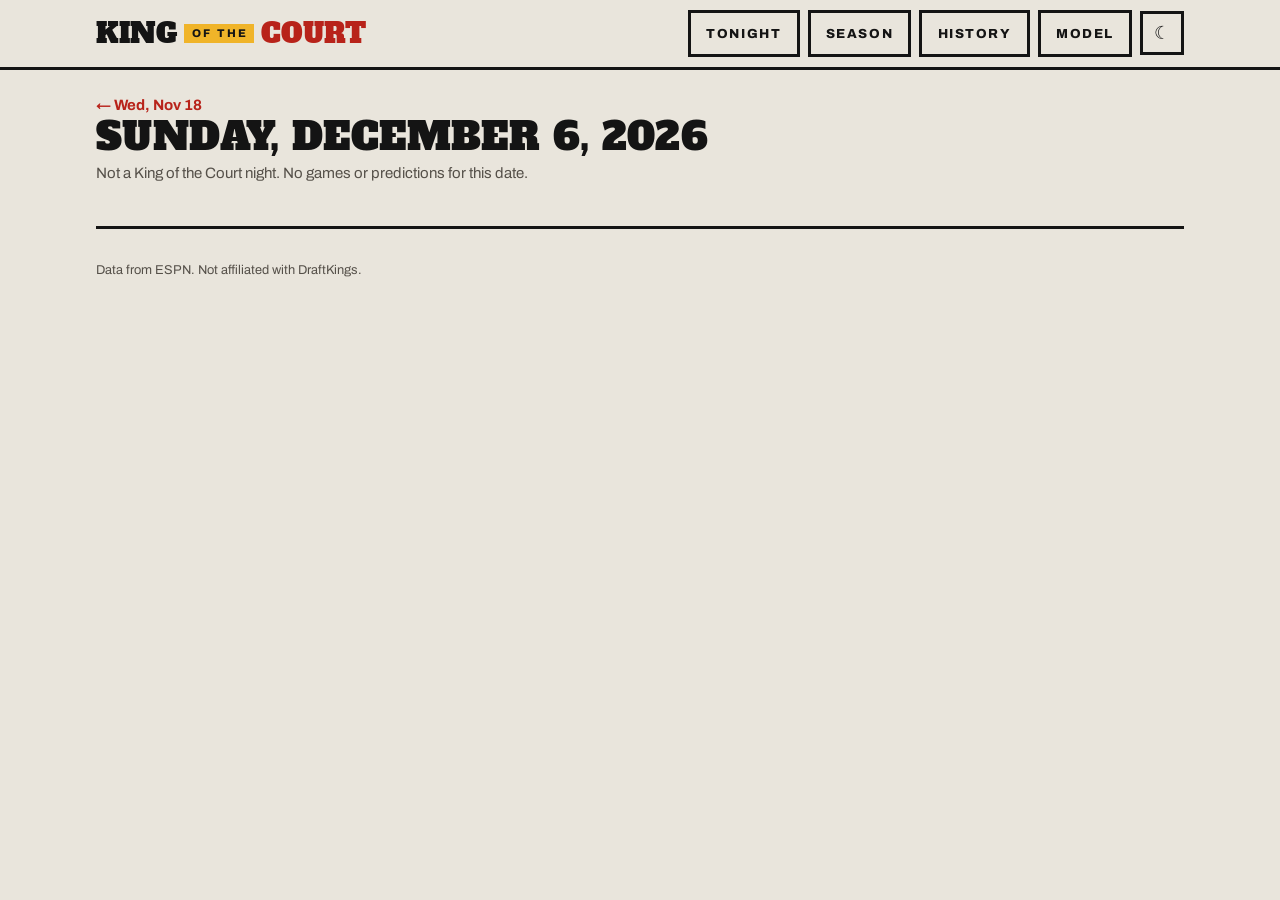
==== day.html @ 05ea0f8f "feat(model): add skewed noise as model v3 Role players' PRA is right-skewed: in 2025-26, players pro" ====
<!doctype html>
<html lang="en">
<head>
  <meta charset="utf-8">
  <meta name="viewport" content="width=device-width, initial-scale=1">
  <title>Night Detail · King of the Court</title>
  <meta name="description" content="One NBA night: the PRA leaderboard and the model's chances for each player.">
  <link rel="icon" href="favicon.svg" type="image/svg+xml">
  <link rel="preconnect" href="https://fonts.googleapis.com">
  <link rel="preconnect" href="https://fonts.gstatic.com" crossorigin>
  <link rel="stylesheet" href="https://fonts.googleapis.com/css2?family=Alfa+Slab+One&family=Archivo:wght@400;500;600;700;800&display=swap">
  <link rel="stylesheet" href="style.css?v=144153e3">
</head>
<body>
  <header class="masthead slim">
    <div class="wrap">
      <a class="wordmark" href="./">King <span class="of">of the</span> <span class="red">Court</span></a>
      <nav class="tabs" aria-label="Pages">
        <a href="./">Tonight</a>
        <a href="season.html">Season</a>
        <a href="history.html">History</a>
        <a href="model.html">Model</a>
        <button type="button" class="theme-btn" id="theme" aria-label="Switch theme">☾</button>
      </nav>
    </div>
  </header>

  <main class="wrap">
    <div class="page-head">
      <div class="daynav" id="daynav"></div>
      <h1 id="title">Night</h1>
      <p class="sub" id="sub"></p>
    </div>
    <div id="status" hidden></div>

    <section class="card" id="result-card" hidden>
      <div class="card-head"><h2>PRA leaderboard</h2><span class="updated" id="result-sub"></span></div>
      <div class="table-wrap"><div id="result"></div></div>
    </section>

    <section class="card" id="model-card" hidden>
      <div class="card-head"><h2>Model</h2><span class="updated" id="model-sub"></span></div>
      <p class="note" id="picks-note" style="margin-top:0"></p>
      <div class="table-wrap"><div id="model"></div></div>
      <p class="note" id="model-note"></p>
    </section>

    <footer>Data from ESPN. Not affiliated with DraftKings.</footer>
  </main>

  <script src="model.js?v=fc6209fe"></script>
  <script src="common.js?v=5b32a8b4"></script>
  <script>
    const $ = (id) => document.getElementById(id);

    async function main() {
      const manifest = await getSeasons();
      const d = /^\d{4}-\d{2}-\d{2}$/.test(getParams().d ?? "") ? getParams().d : easternToday();
      const [y, mo] = d.split("-").map(Number);
      const season = mo >= 8 ? y : y - 1;
      const [L, promos, pred, bt] = await Promise.all([
        getData(`leaders-${season}.json`, { optional: true }),
        getData(`promos-${season}.json`, { optional: true }),
        manifest.live?.includes(season) ? getData(`predictions-${season}.json`, { optional: true }) : null,
        manifest.backtests?.includes(season) ? getData(`backtest-${season}.json`, { optional: true }) : null,
      ]);
      const names = { ...(L?.names ?? {}), ...(bt?.names ?? {}), ...(pred?.names ?? {}) };
      const days = [...new Set([...(L?.days ?? []).map((x) => x.d), ...Object.keys(pred?.days ?? {})])].sort();
      const day = L?.days?.find((x) => x.d === d);
      const promo = promoInfo(promos, d, days);

      // Previous / next night.
      const i = days.indexOf(d);
      const prev = i > 0 ? days[i - 1] : days.filter((x) => x < d).at(-1);
      const next = i >= 0 ? days[i + 1] : days.find((x) => x > d);
      $("daynav").innerHTML = [prev && `<a href="?d=${prev}">← ${dateText(prev)}</a>`, next && `<a href="?d=${next}">${dateText(next)} →</a>`].filter(Boolean).join(" <span class='muted'>·</span> ");

      document.title = `${dateText(d, { month: "short", day: "numeric", year: "numeric" })} · King of the Court`;
      $("title").innerHTML = `${esc(dateText(d, { weekday: "long", month: "long", day: "numeric", year: "numeric" }))}`;
      const bits = [];
      if (promo) bits.push(`<span class="tag gold">${promo.format === "three" ? "Three Kings" : "Promo night"}</span> ${fmt.money(promo.pool)} pool.`);
      else bits.push(`Not a King of the Court night.`);
      if (day) bits.push(`${day.games} games${day.final ? "" : " (not all final yet)"}.`);
      $("sub").innerHTML = bits.join(" ");

      if (day) {
        const crowns = promo ? promoCrowns(promo, day) : day.kings;
        $("result-card").hidden = false;
        $("result-sub").textContent = day.final ? "Final" : "In progress at the last data refresh";
        const paidPay = Object.fromEntries((promo?.winners ?? []).map((w) => [w.pid, w.payout]));
        renderTable($("result"), day.top.map((t) => ({ ...t, _cls: crowns.includes(t.pid) ? "king" : "" })), [
          { key: "rank", label: "#", cls: "rank", fmt: (r, i) => i + 1 },
          { key: "name", label: "Player", cls: "l", fmt: (r) => whoCell(names, r.pid, `${esc(r.tm)} ${vsText(r.home, r.opp)}`).replace('<span class="pn">', `<span class="pn">${crowns.includes(r.pid) ? crown : ""}`) },
          { key: "min", label: "Min", fmt: (r) => r.min },
          { key: "pts", label: "Pts", fmt: (r) => r.pts },
          { key: "reb", label: "Reb", fmt: (r) => r.reb },
          { key: "ast", label: "Ast", fmt: (r) => r.ast },
          { key: "pra", label: "PRA", cls: "key", fmt: (r) => r.pra },
          ...(promo?.winners?.length ? [{ key: "pay", label: "Payout", fmt: (r) => (r.pid in paidPay ? fmt.money(paidPay[r.pid]) : "") }] : []),
        ], { nosort: true }, () => {});
        if (promo?.note) $("result-sub").textContent += ` · ${promo.note}`;
      }

      // Model: the live (locked) prediction if there is one, else the backtest replay.
      const live = pred?.days?.[d];
      const b = bt?.days?.find((x) => x.d === d);
      const list = live?.players ?? b?.top;
      if (list) {
        const actual = Object.fromEntries((day?.top ?? []).map((t) => [t.pid, t.pra]));
        const kings = new Set(day?.final ? day.kings : []);
        $("model-card").hidden = false;
        $("model-sub").textContent = live ? `${new Date() >= new Date(live.firstTip) ? "Locked" : "Updated"} ${stampText(live.takenAt)}` : `Backtest replay (model v${bt.model.version})`;
        renderTable($("model"), list.slice(0, 25).map((p) => ({ ...p, _cls: kings.has(p.pid) ? "king" : "" })), [
          { key: "rank", label: "#", cls: "rank", fmt: (r, i) => i + 1 },
          { key: "name", label: "Player", cls: "l", fmt: (r) => whoCell(names, r.pid, `${esc(r.tm)} ${r.opp ? vsText(r.home, r.opp) : ""}${injuryTag(r.inj)}${bumpTag(r, names)}`) },
          { key: "mean", label: "Proj PRA", fmt: (r) => fmt.d1(r.mean) },
          { key: "win", label: "Win", cls: "key", fmt: (r) => fmt.pct(r.win) },
          { key: "top3", label: "Top 3", fmt: (r) => fmt.pct(r.top3) },
          { key: "pra", label: "Actual", fmt: (r) => r.pra ?? actual[r.pid] ?? `<span class="muted">${day?.final ? "–" : ""}</span>` },
          // Promo nights: estimated pick share and value (see the Tonight page for what they mean).
          ...(list.some((x) => x.share != null)
            ? [
                { key: "share", label: "Pick %", cls: "hide-sm", fmt: (r) => fmt.pct(r.share) },
                { key: "value", label: "Value", cls: "hide-sm", fmt: (r) => valueCell(r.value) },
              ]
            : []),
        ], { nosort: true }, () => {});
        // Promo nights: the suggested picks (best value, chalk left out) as they stood at the lock.
        const byPid = Object.fromEntries(list.map((x) => [x.pid, x]));
        const picks = live?.picks ? live.picks.map((pid) => byPid[pid]).filter(Boolean) : b?.picks;
        $("picks-note").innerHTML = picks?.length
          ? `<b>Suggested picks</b> (best value, chalk left out): ${picks.map((x, i) => `${i + 1}. ${playerName(names, x.pid)} <span class="muted">${fmt.pct(x.win)} · ${valueCell(x.value)}</span>${kings.has(x.pid) ? ` ${crown}` : ""}`).join(" &nbsp; ")}`
          : "";
        const res = live?.result ?? b;
        $("model-note").innerHTML = [
          res?.pKing != null ? `The model gave the King <b>${fmt.pct(res.pKing)}</b>${res.rank ? ` and ranked them <b>#${res.rank}</b>` : ", outside its top 25"}.` : "",
          live ? "" : `This is a replay using only games before this date; the players who actually played stand in for the final injury report.`,
          live && day ? `<b>Actual</b> is shown only for players in that night's top 10.` : "",
          list.some((x) => x.share != null) ? `<b>Pick %</b> is the estimated share of entrants picking the player; <b>Value</b> is win chance ÷ that share (1.00× = picked in line with the chance).` : "",
        ].filter(Boolean).join(" ");
      }
      if (!day && !list) $("sub").innerHTML += ` No games or predictions for this date.`;
    }

    main().catch(showError);
  </script>
</body>
</html>
---- style.css ----
/* Shared styles for every page. "Fight card" look (v0.6, 2026-10-27): a fight-poster masthead on paper,
   Alfa Slab One display type, Archivo body, heavy ink boxes, red and mustard. Picked by Rudy from mockups
   so this site stops looking like te-tracker / h2h / nba-first-minute. Gold is kept for crowns. */

:root {
  color-scheme: light dark;
  --bg: #e9e5dc;
  --surface: #fbf9f4;
  --surface-2: #f1ede4;
  --fg: #141414;
  --muted: #555049;
  --border: #d8d1c3;
  --rule: #141414;            /* heavy ink lines: boxes, section rules, table heads */
  --accent: #b8231a;          /* red as text and lines on paper */
  --accent-fill: #b8231a;     /* red behind white text */
  --accent-fg: #ffffff;
  --mustard: #f0b429;         /* fills only; text on it is always --ink-fixed */
  --ink-fixed: #141414;
  --gold: #8a6500;
  --gold-soft: rgba(240, 180, 41, .24);
  --bar: #b8231a;
  --pos: #1d6e3f;
  --neg: #b8231a;
  --display: "Alfa Slab One", Rockwell, "Courier New", serif;
  --body: "Archivo", -apple-system, BlinkMacSystemFont, "Segoe UI", Roboto, sans-serif;
}
/* Dark theme: follows the system unless the viewer picked one with the top-bar toggle. */
@media (prefers-color-scheme: dark) {
  :root:not([data-theme="light"]) {
    --bg: #0f0e0d;
    --surface: #1b1a18;
    --surface-2: #24221f;
    --fg: #f3efe6;
    --muted: #aaa397;
    --border: #34312c;
    --rule: #f3efe6;
    --accent: #ff6b5e;
    --accent-fill: #b3261e;
    --mustard: #f2bb3a;
    --gold: #f2c14e;
    --gold-soft: rgba(242, 187, 58, .16);
    --bar: #ff6b5e;
    --pos: #58c98a;
    --neg: #ff6b5e;
  }
}
:root[data-theme="dark"] {
  color-scheme: dark;
  --bg: #0f0e0d;
  --surface: #1b1a18;
  --surface-2: #24221f;
  --fg: #f3efe6;
  --muted: #aaa397;
  --border: #34312c;
  --rule: #f3efe6;
  --accent: #ff6b5e;
  --accent-fill: #b3261e;
  --mustard: #f2bb3a;
  --gold: #f2c14e;
  --gold-soft: rgba(242, 187, 58, .16);
  --bar: #ff6b5e;
  --pos: #58c98a;
  --neg: #ff6b5e;
}
:root[data-theme="light"] { color-scheme: light; }

* { box-sizing: border-box; }
[hidden] { display: none !important; }
html { -webkit-text-size-adjust: 100%; }
body {
  margin: 0;
  background: var(--bg);
  color: var(--fg);
  font-family: var(--body);
  font-size: 15px;
  line-height: 1.45;
}
a { color: var(--accent); }
.wrap { max-width: 1120px; margin: 0 auto; padding: 0 1rem; }

/* ---- Masthead ---- */
.masthead { padding-top: 1rem; }
.tabs { display: flex; gap: .5rem; flex-wrap: wrap; align-items: center; justify-content: center; }
.tabs a {
  font-weight: 800; font-size: .82rem; letter-spacing: .12em; text-transform: uppercase;
  color: var(--fg); text-decoration: none; padding: .7rem .95rem; border: 3px solid var(--rule); white-space: nowrap;
}
.tabs a:hover { background: var(--surface); }
.tabs a[aria-current="page"] { background: var(--accent-fill); color: var(--accent-fg); }
.theme-btn {
  all: unset; box-sizing: border-box; cursor: pointer; color: var(--fg); font-size: 1.1rem; line-height: 1;
  width: 44px; height: 44px; display: inline-flex; align-items: center; justify-content: center; border: 3px solid var(--rule);
}
.theme-btn:hover { background: var(--surface); }
.theme-btn:focus-visible, .tabs a:focus-visible { outline: 3px solid var(--mustard); outline-offset: 2px; }

/* Tonight: the full poster. */
.poster { display: flex; flex-direction: column; align-items: center; text-align: center; padding: 1.6rem 0 .4rem; }
.poster-date { display: flex; align-items: center; gap: .8rem; font-weight: 800; font-size: .82rem; letter-spacing: .28em; text-transform: uppercase; min-height: 1.2rem; }
.poster-date .star { color: var(--accent); width: 16px; height: 16px; flex: none; }
.poster h1 { margin: .7rem 0 0; display: flex; flex-direction: column; align-items: center; letter-spacing: 0; }
.poster .pw { font-family: var(--display); font-weight: 400; font-size: 7rem; line-height: .92; }
.poster .pw.red { color: var(--accent); }
.poster .pof { display: flex; align-items: center; gap: .9rem; width: min(560px, 90vw); margin: .35rem 0; }
.poster .pof::before, .poster .pof::after { content: ""; flex: 1; height: 4px; background: var(--rule); }
.poster .pof span { background: var(--mustard); color: var(--ink-fixed); font-family: var(--body); font-weight: 800; font-size: 1rem; letter-spacing: .3em; padding: .35rem .6rem .35rem .9rem; }
.purse { display: flex; flex-wrap: wrap; justify-content: center; border: 3px solid var(--rule); background: var(--surface); margin-top: 1.3rem; }
.purse > div { padding: .6rem 1.3rem; }
.purse > div + div { border-left: 3px solid var(--rule); }
.purse b { font-family: var(--display); font-weight: 400; font-size: 1.5rem; }
.purse span { font-size: .8rem; font-weight: 700; color: var(--muted); text-transform: uppercase; margin-left: .25rem; }
.poster .sub { max-width: 640px; margin-top: .9rem; }

/* Other pages: one line. */
.masthead.slim { padding: .6rem 0; border-bottom: 3px solid var(--rule); }
.masthead.slim .wrap { display: flex; align-items: center; justify-content: space-between; gap: .75rem 1rem; flex-wrap: wrap; }
.masthead.slim .tabs { justify-content: flex-end; }
.wordmark { font-family: var(--display); font-weight: 400; font-size: 1.7rem; line-height: 1; color: var(--fg); text-decoration: none; text-transform: uppercase; white-space: nowrap; display: inline-flex; align-items: center; gap: .45rem; }
.wordmark .of { background: var(--mustard); color: var(--ink-fixed); font-family: var(--body); font-weight: 800; font-size: .7rem; letter-spacing: .2em; padding: .25rem .35rem .25rem .5rem; }
.wordmark .red { color: var(--accent); }

/* ---- Page header ---- */
.page-head { padding: 1.6rem 0 .6rem; }
h1, h2, h3 { font-family: var(--display); font-weight: 400; letter-spacing: .01em; margin: 0; }
h1 { font-size: 2.4rem; text-transform: uppercase; line-height: 1.05; }
h2 { font-size: 1.55rem; text-transform: uppercase; line-height: 1.1; }
.sub { color: var(--muted); margin: .35rem 0 0; }
.updated { color: var(--muted); font-size: .82rem; font-weight: 600; }

/* ---- Sections & controls ---- */
/* A section is open paper with a ruled heading; the boxes inside (tables, tiles, picks) carry the ink borders. */
.card { margin: 2rem 0; }
.card-head { display: flex; align-items: center; gap: .5rem .75rem; flex-wrap: wrap; margin-bottom: .85rem; }
.card-head::after { content: ""; flex: 1 1 2rem; height: 3px; background: var(--rule); order: 1; }
.card-head > :not(h2) { order: 2; }
.note { color: var(--muted); font-size: .88rem; margin: .7rem 0 0; max-width: 860px; }
.note b { color: var(--fg); font-weight: 700; }
.lead { font-size: .95rem; margin: .8rem 0 0; max-width: 860px; }
.lead b { font-weight: 700; }

/* "How this works": the long explanations, closed by default. */
details.how { margin-top: .2rem; }
details.how > summary {
  cursor: pointer; list-style: none; display: inline-flex; align-items: center; gap: .4rem; min-height: 44px;
  font-weight: 800; font-size: .8rem; letter-spacing: .1em; text-transform: uppercase; color: var(--accent);
}
details.how > summary::-webkit-details-marker { display: none; }
details.how > summary::before { content: "›"; font-size: 1.2rem; line-height: 1; transition: transform .15s; }
details.how[open] > summary::before { transform: rotate(90deg); }
details.how > .note { margin-top: 0; }
details.how > .note + .note { margin-top: .6rem; }

.controls { display: flex; flex-wrap: wrap; gap: .6rem 1rem; align-items: end; }
.field { display: flex; flex-direction: column; gap: .2rem; font-size: .76rem; color: var(--muted); font-weight: 800; text-transform: uppercase; letter-spacing: .08em; }
.field.inline { flex-direction: row; align-items: center; gap: .4rem; text-transform: none; letter-spacing: 0; font-size: .9rem; color: var(--fg); font-weight: 500; padding-bottom: .45rem; }
select, input[type="search"], input[type="text"], input[type="number"] {
  font: inherit; font-size: .92rem; color: var(--fg); background: var(--surface);
  border: 2px solid var(--rule); border-radius: 0; padding: .45rem .55rem; min-width: 0;
}
input[type="number"] { width: 5rem; }
input[type="search"], input[type="text"] { width: 12rem; }
select:focus, input:focus, button:focus-visible { outline: 3px solid var(--mustard); outline-offset: 1px; }
input[type="checkbox"] { accent-color: var(--accent-fill); width: 1rem; height: 1rem; }
.btn {
  font: inherit; font-weight: 800; font-size: .8rem; letter-spacing: .1em; text-transform: uppercase; cursor: pointer;
  background: var(--rule); color: var(--bg); border: 0; padding: 0 1.3rem; min-height: 44px;
}
.btn.ghost { background: transparent; color: var(--fg); border: 2px solid var(--rule); }
.more { display: flex; justify-content: center; margin-top: .9rem; }

.seg { display: inline-flex; border: 2px solid var(--rule); }
.seg button {
  font: inherit; font-size: .85rem; font-weight: 700; background: var(--surface); color: var(--fg);
  border: 0; padding: .45rem .75rem; cursor: pointer;
}
.seg button + button { border-left: 2px solid var(--rule); }
.seg button[aria-pressed="true"] { background: var(--rule); color: var(--bg); }

#status { padding: .8rem 1rem; border: 3px solid var(--rule); background: var(--mustard); color: var(--ink-fixed); margin: 1rem 0; font-weight: 600; }

/* ---- Tables ---- */
.table-wrap { overflow-x: auto; border: 3px solid var(--rule); background: var(--surface); }
table.grid { border-collapse: collapse; width: 100%; font-variant-numeric: tabular-nums; font-size: .9rem; }
.grid th, .grid td { padding: .55rem .6rem; text-align: right; white-space: nowrap; border-bottom: 2px solid var(--border); }
.grid tbody tr:last-child td { border-bottom: 0; }
.grid th {
  font-size: .7rem; text-transform: uppercase; letter-spacing: .1em; font-weight: 800; vertical-align: bottom;
  position: sticky; top: 0; background: var(--rule); color: var(--bg); border-bottom: 0;
}
.grid th button { all: unset; cursor: pointer; }
.grid th.sorted { color: var(--mustard); }
.grid th.sorted.desc button::after { content: " ▾"; }
.grid th.sorted.asc button::after { content: " ▴"; }
.grid tbody tr:hover { background: var(--surface-2); }
.grid .l { text-align: left; }
.grid .c { text-align: center; }
.grid .key { font-weight: 800; }
.grid td.empty { text-align: center; color: var(--muted); padding: 2rem; white-space: normal; }
.grid .rank { color: var(--accent); width: 2rem; font-family: var(--display); font-size: 1rem; }
.grid .sep { border-left: 2px solid var(--border); }
.grid thead tr.grp th { text-align: center; padding-bottom: .1rem; letter-spacing: .1em; }
/* The model table shows its first 15 rows until "Show all" is pressed; sorting still uses every row. */
.collapsed .grid tbody tr:nth-child(n+16) { display: none; }
.who { display: flex; align-items: center; gap: .55rem; min-width: 11rem; }
.who small { display: block; color: var(--muted); font-size: .76rem; }
/* A second line in a table cell (the book under a price): visible text instead of a tooltip. */
.grid small.ln { display: block; color: var(--muted); font-size: .72rem; font-weight: 400; }
.pname { color: var(--fg); font-weight: 600; text-decoration: underline dotted; text-decoration-color: var(--muted); text-underline-offset: 3px; }
.pname:hover { color: var(--accent); text-decoration: underline; }
.pos { color: var(--pos); }
.neg { color: var(--neg); }
.muted { color: var(--muted); }
.flag { font-size: .72rem; color: var(--neg); font-weight: 700; }
.inj { display: inline-block; font-size: .66rem; font-weight: 800; letter-spacing: .03em; line-height: 1; padding: .15rem .3rem; vertical-align: 1px; color: #fff; background: var(--accent-fill); }
.inj.q { background: var(--mustard); color: var(--ink-fixed); }
.bump { color: var(--pos); font-weight: 700; white-space: nowrap; }

.hs { border-radius: 50%; background: var(--surface-2); object-fit: cover; flex: none; border: 2px solid var(--border); }
.hs-x { display: inline-block; width: 36px; height: 36px; }
.team {
  display: inline-block; font-weight: 800; font-size: .8rem; letter-spacing: .04em;
  padding: 0 .35rem; border-left: 3px solid var(--team); background: var(--surface-2);
}

/* ---- Tonight's picks: a main event and an undercard ---- */
.main-event { display: grid; grid-template-columns: minmax(0, 1fr) 3px minmax(0, 1fr); background: var(--surface); border: 3px solid var(--rule); }
.main-event > .divider { background: var(--rule); }
.me-fighter { padding: 1.4rem; display: flex; flex-direction: column; gap: .7rem; }
.me-who { display: flex; align-items: center; gap: .9rem; }
.me-photo { width: 72px; height: 72px; flex: none; background: var(--accent-fill); overflow: hidden; display: flex; align-items: flex-end; justify-content: center; }
.me-photo .hs { border: 0; border-radius: 0; background: transparent; width: 72px; height: 72px; }
.me-name { font-family: var(--display); font-size: 1.85rem; line-height: 1.05; text-transform: uppercase; }
.me-who small { display: block; color: var(--muted); font-size: .85rem; margin-top: .25rem; }
.me-value { display: flex; align-items: baseline; gap: .6rem; }
.me-value b { font-family: var(--display); font-weight: 400; font-size: 4rem; line-height: 1; }
.me-value > span { font-weight: 800; color: var(--muted); letter-spacing: .08em; }
.tape { padding: 1.1rem 1.4rem; }
.tape .k { font-weight: 800; font-size: .72rem; letter-spacing: .14em; color: var(--muted); text-transform: uppercase; margin-bottom: .3rem; }
.tape .row { display: flex; justify-content: space-between; gap: 1rem; padding: .6rem 0; border-bottom: 2px solid var(--border); }
.tape .row:last-child { border-bottom: 0; }
.tape .row b { font-variant-numeric: tabular-nums; }
.undercard { display: grid; grid-template-columns: repeat(auto-fit, minmax(300px, 1fr)); gap: .9rem; margin-top: .9rem; }
.uc { background: var(--surface); border: 3px solid var(--rule); padding: 1rem 1.1rem; display: flex; align-items: center; gap: .9rem; flex-wrap: wrap; }
.uc-n { font-family: var(--display); font-size: 1.9rem; color: var(--accent); width: 2.6rem; }
.uc-body { flex: 1 1 160px; min-width: 0; }
.uc-body .pn { font-size: 1.1rem; font-weight: 800; }
.uc-body small { display: block; color: var(--muted); font-size: .8rem; }
.uc-kv { font-size: .82rem; margin-top: .35rem; color: var(--muted); }
.uc-kv b { color: var(--fg); font-variant-numeric: tabular-nums; }
.uc-val { text-align: right; }
.uc-val b { font-family: var(--display); font-weight: 400; font-size: 2rem; display: block; line-height: 1.1; }
.uc-val > span { font-size: .72rem; font-weight: 800; color: var(--muted); letter-spacing: .08em; }

/* ---- Stat tiles ---- */
.tiles { display: grid; grid-template-columns: repeat(auto-fill, minmax(140px, 1fr)); gap: .7rem; }
.tile { background: var(--surface); border: 3px solid var(--rule); padding: .7rem .85rem; }
.tile .k { font-size: .7rem; text-transform: uppercase; letter-spacing: .1em; color: var(--muted); font-weight: 800; }
.tile .v { font-family: var(--display); font-size: 1.75rem; line-height: 1.15; font-variant-numeric: tabular-nums; }
.tile .s { font-size: .78rem; color: var(--muted); }

.two-col { display: grid; grid-template-columns: 1fr 1fr; gap: 1rem; }
footer { color: var(--muted); font-size: .8rem; padding: 2rem 0 3rem; border-top: 3px solid var(--rule); margin-top: 2rem; }

/* ---- KOTC bits ---- */
.crown { color: var(--gold); margin-right: .2rem; }
.pn { font-weight: 700; }
.grid tr.king td { background: var(--gold-soft); }
.grid tr.promo td:first-child { box-shadow: inset 4px 0 0 var(--accent-fill); }
.tag { display: inline-block; font-size: .64rem; font-weight: 800; letter-spacing: .08em; text-transform: uppercase; padding: .14rem .35rem; border: 2px solid var(--rule); color: var(--fg); vertical-align: 1px; line-height: 1.1; }
.tag.gold { background: var(--mustard); border-color: var(--mustard); color: var(--ink-fixed); }
.tag.live { background: var(--accent-fill); border-color: var(--accent-fill); color: #fff; }
/* Win-chance bar: the number is always shown as text next to it. */
.barcell { display: flex; align-items: center; gap: .5rem; justify-content: flex-end; }
.bar { width: 80px; height: 10px; background: var(--surface-2); border: 1px solid var(--border); overflow: hidden; flex: none; }
.bar i { display: block; height: 100%; background: var(--bar); }
/* The night's games and the model favorite (or the King, once the night is final). */
.hero { display: grid; grid-template-columns: minmax(0, 1fr) minmax(0, 1fr); gap: .9rem; align-items: stretch; }
.games { background: var(--surface); border: 3px solid var(--rule); padding: 1rem 1.1rem; }
.box-k { font-weight: 800; font-size: .72rem; letter-spacing: .14em; text-transform: uppercase; color: var(--muted); }
.hero-side { display: flex; }
.hero-side > .fav { flex: 1; min-width: 0; }
.fav { background: var(--accent-fill); color: #fff; padding: 1rem 1.1rem; display: flex; flex-direction: column; justify-content: space-between; gap: .6rem; }
.fav .box-k, .fav small, .fav .muted { color: rgba(255, 255, 255, .88); }
.fav a { color: #fff; font-weight: 700; }
.fav .pn { font-family: var(--display); font-weight: 400; font-size: 1.9rem; line-height: 1.05; text-transform: uppercase; overflow-wrap: break-word; }
/* min-width 0 lets a long one-word name (Antetokounmpo) wrap or shrink instead of widening the hero row. */
.fav .who > div { min-width: 0; }
.fav .hs { border-color: rgba(255, 255, 255, .5); }
.fav .crown { color: var(--mustard); }
.big { font-family: var(--display); font-size: 3.2rem; line-height: 1; }
.kv { display: flex; flex-wrap: wrap; gap: .4rem 1.4rem; margin: .5rem 0 0; color: var(--muted); font-size: .9rem; }
.kv b { color: var(--fg); }
.slate { display: flex; flex-direction: column; margin-top: .3rem; }
.slate .g { display: flex; justify-content: space-between; align-items: baseline; gap: .6rem; flex-wrap: wrap; padding: .6rem 0; border-bottom: 2px solid var(--border); }
.slate .g:last-child { border-bottom: 0; }
.slate .g b { font-size: 1rem; }
.slate .g .t { color: var(--muted); font-size: .85rem; font-variant-numeric: tabular-nums; }
.slate .g.in b::before { content: "LIVE"; background: var(--accent-fill); color: #fff; font-size: .62rem; font-weight: 800; letter-spacing: .08em; padding: .1rem .3rem; margin-right: .45rem; vertical-align: 2px; }
.daynav { display: flex; gap: .5rem; align-items: center; flex-wrap: wrap; }
.daynav a { font-weight: 700; text-decoration: none; }
.calib { display: grid; gap: .35rem; }
.calib .row { display: grid; grid-template-columns: 6.5rem minmax(0, 1fr) 7.5rem; gap: .6rem; align-items: center; font-size: .85rem; }
.calib .track { position: relative; height: 14px; background: var(--surface); border: 2px solid var(--rule); }
.calib .track i { position: absolute; top: 0; bottom: 0; left: 0; background: var(--bar); opacity: .35; }
.calib .track b { position: absolute; top: -4px; bottom: -4px; width: 3px; background: var(--mustard); }
a.day { color: inherit; font-weight: 700; }
.grid td.wrap { white-space: normal; min-width: 18rem; font-size: .82rem; color: var(--muted); }

@media (max-width: 720px) {
  h1 { font-size: 1.9rem; }
  .poster .pw { font-size: 4rem; }
  /* minmax(0, 1fr), not 1fr: a plain 1fr column grows to its widest unbreakable word and pushes the
     games box and favorite off the screen. */
  .two-col, .hero { grid-template-columns: minmax(0, 1fr); }
  .tabs { gap: .35rem; }
  .tabs a { padding: .6rem .6rem; font-size: .74rem; letter-spacing: .08em; }
  .masthead.slim .wrap { justify-content: center; }
  .masthead.slim .tabs { justify-content: center; }
  .main-event { grid-template-columns: minmax(0, 1fr); }
  .main-event > .divider { height: 3px; }
  .me-name { font-size: 1.5rem; }
  .me-value b { font-size: 3rem; }
  input[type="search"], input[type="text"] { width: 100%; }
  .controls .field:has(input[type="search"]) { flex: 1 1 100%; }
  .bar { display: none; }
  .who { min-width: 0; }
  .grid th, .grid td { padding-left: .35rem; padding-right: .35rem; }
}
@media (max-width: 480px) {
  .grid .hs, .grid .hs-x { display: none; }
  /* Columns repeated elsewhere on the page (e.g. value, shown in its own card) drop out on phones. */
  .grid .hide-sm { display: none; }
  .grid th, .grid td { padding-left: .25rem; padding-right: .25rem; }
  /* Let names and other text cells wrap so the key tables fit a phone without sideways scrolling. */
  .grid td.l { white-space: normal; min-width: 5rem; }
  .grid th { white-space: normal; }
  .grid td.wrap { min-width: 12rem; }
  .calib .row { grid-template-columns: 5rem minmax(0, 1fr) 6rem; }
  /* Phones: the five nav boxes fit on one row, the purse strip becomes three even columns, and the
     undercard's value sits under the player's line instead of wrapping to a stray corner. */
  .tabs { gap: .3rem; }
  .tabs a { padding: .78rem .42rem; font-size: .68rem; letter-spacing: .04em; border-width: 2px; }
  .theme-btn { border-width: 2px; width: 44px; height: 44px; }
  .purse { display: grid; grid-template-columns: repeat(3, minmax(0, 1fr)); width: 100%; }
  .purse > div { padding: .5rem .4rem; display: flex; flex-direction: column; align-items: center; }
  .purse b { font-size: 1.2rem; }
  .purse span { margin-left: 0; font-size: .68rem; }
  .poster-date { letter-spacing: .14em; font-size: .72rem; }
  .uc-val { flex-basis: 100%; display: flex; align-items: baseline; gap: .5rem; text-align: left; padding-left: 3.5rem; }
  .uc-val b { display: inline; }
  /* Sized so the longest regular's name (Antetokounmpo) fits on one line at 360px. */
  .fav .pn { font-size: 1.2rem; }
}

/* ---- Model page: how Tonight's picks did, a box per night ---- */
.rank { font-family: var(--display); color: var(--accent); }
.card-head.sub-head { margin-top: 1.6rem; }
.card-head.sub-head h3 { font-size: 1.15rem; text-transform: uppercase; }
.card-head.sub-head h3 { order: 0; }
.bouts { display: grid; grid-template-columns: repeat(auto-fill, minmax(min(100%, 420px), 1fr)); gap: .9rem; }
.bout { background: var(--surface); border: 3px solid var(--rule); }
.bout-head { background: var(--rule); color: var(--bg); padding: .6rem .9rem; display: flex; justify-content: space-between; align-items: center; gap: .6rem; flex-wrap: wrap; }
.bout-head a { color: var(--bg); font-family: var(--display); font-size: 1.05rem; text-transform: uppercase; text-decoration: none; }
.bout-head a:hover { text-decoration: underline; }
.bout-head > span:not(.tag) { font-weight: 800; font-size: .76rem; letter-spacing: .1em; text-transform: uppercase; }
.bout-head .tag { border-color: var(--bg); color: var(--bg); }
.bout-head .tag.gold { border-color: var(--mustard); color: var(--ink-fixed); }
.bout-king { padding: .55rem .9rem; border-bottom: 3px solid var(--rule); background: var(--surface-2); color: var(--muted); font-size: .88rem; }
.bout-king b { color: var(--fg); }
.bp { display: flex; align-items: center; gap: .75rem; padding: .7rem .9rem; border-bottom: 2px solid var(--border); }
.bp:last-child { border-bottom: 0; }
.bp.hit { background: var(--gold-soft); }
.bp-n { font-family: var(--display); font-size: 1.4rem; color: var(--accent); width: 1.5rem; flex: none; }
.bp-body { flex: 1; min-width: 0; }
.bp-body small, .bp-res small { display: block; color: var(--muted); font-size: .8rem; }
.bp-res { text-align: right; flex: none; }
.stamp { display: inline-block; font-weight: 800; font-size: .68rem; letter-spacing: .1em; text-transform: uppercase; padding: .1rem .4rem; border: 2px solid var(--rule); }
.stamp.won { background: var(--mustard); border-color: var(--mustard); color: var(--ink-fixed); font-family: var(--display); font-weight: 400; font-size: 1rem; letter-spacing: .02em; padding: .15rem .5rem; }
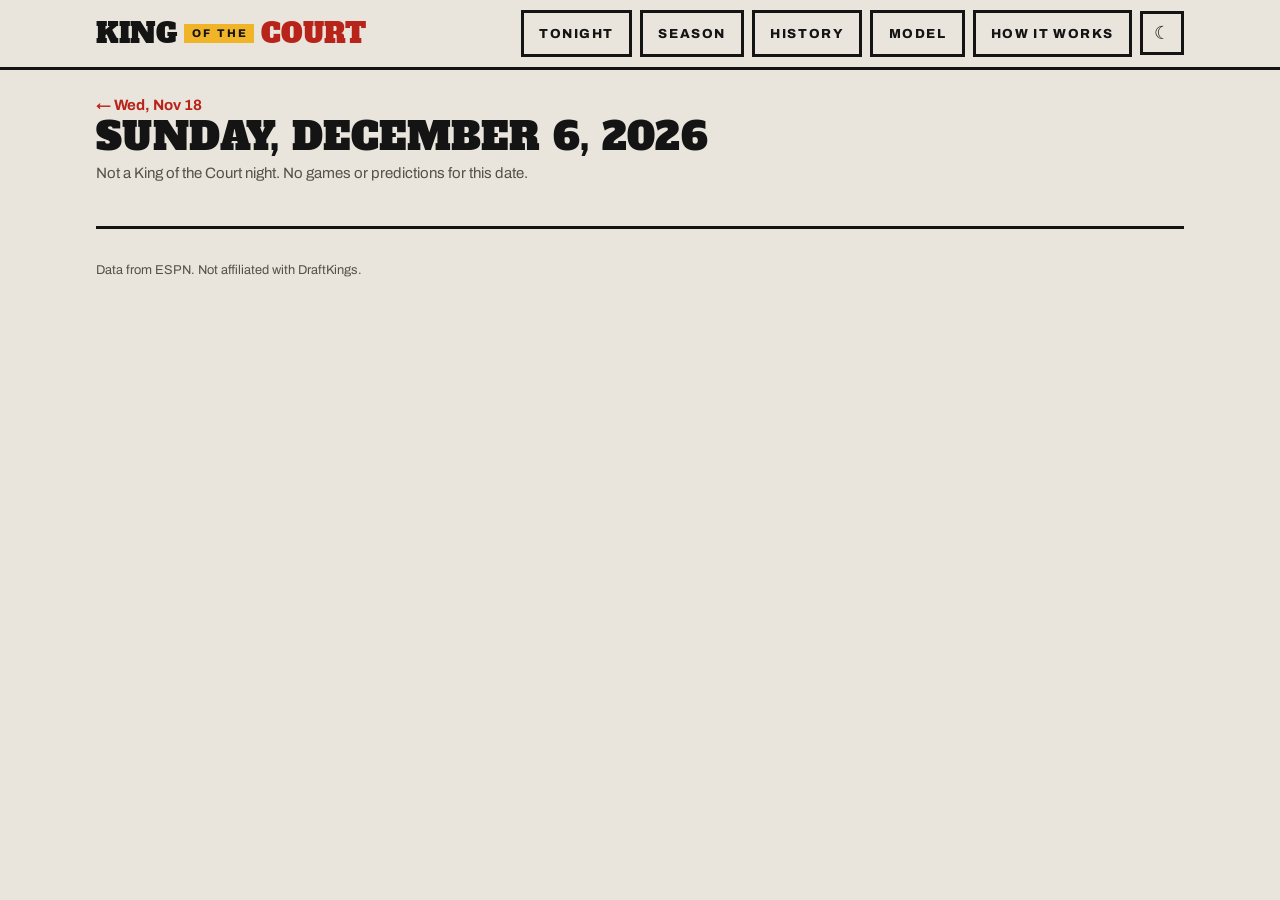
==== commit 1851b438: "feat: add how it works page Walks through the model on Tue Nov 10, one round per screen with an anim" ====
--- a/day.html
+++ b/day.html
@@ -9,7 +9,7 @@
   <link rel="preconnect" href="https://fonts.googleapis.com">
   <link rel="preconnect" href="https://fonts.gstatic.com" crossorigin>
   <link rel="stylesheet" href="https://fonts.googleapis.com/css2?family=Alfa+Slab+One&family=Archivo:wght@400;500;600;700;800&display=swap">
-  <link rel="stylesheet" href="style.css?v=144153e3">
+  <link rel="stylesheet" href="style.css?v=68575ce4">
 </head>
 <body>
   <header class="masthead slim">
@@ -20,6 +20,7 @@
         <a href="season.html">Season</a>
         <a href="history.html">History</a>
         <a href="model.html">Model</a>
+        <a href="how.html"><span class="tab-long">How it works</span><span class="tab-short">How</span></a>
         <button type="button" class="theme-btn" id="theme" aria-label="Switch theme">☾</button>
       </nav>
     </div>
@@ -48,7 +49,7 @@
     <footer>Data from ESPN. Not affiliated with DraftKings.</footer>
   </main>
 
-  <script src="model.js?v=fc6209fe"></script>
+  <script src="model.js?v=5ff3954f"></script>
   <script src="common.js?v=5b32a8b4"></script>
   <script>
     const $ = (id) => document.getElementById(id);
--- a/style.css
+++ b/style.css
@@ -336,10 +336,11 @@
   .grid th { white-space: normal; }
   .grid td.wrap { min-width: 12rem; }
   .calib .row { grid-template-columns: 5rem minmax(0, 1fr) 6rem; }
-  /* Phones: the five nav boxes fit on one row, the purse strip becomes three even columns, and the
+  /* Phones: the six nav boxes fit on one row, the purse strip becomes three even columns, and the
      undercard's value sits under the player's line instead of wrapping to a stray corner. */
-  .tabs { gap: .3rem; }
-  .tabs a { padding: .78rem .42rem; font-size: .68rem; letter-spacing: .04em; border-width: 2px; }
+  .tabs { gap: .14rem; }
+  /* Tightened for the sixth box (How it works) so all six still fit one row at 360px. */
+  .tabs a { padding: .8rem .26rem; font-size: .62rem; letter-spacing: .02em; border-width: 2px; }
   .theme-btn { border-width: 2px; width: 44px; height: 44px; }
   .purse { display: grid; grid-template-columns: repeat(3, minmax(0, 1fr)); width: 100%; }
   .purse > div { padding: .5rem .4rem; display: flex; flex-direction: column; align-items: center; }
@@ -376,3 +377,162 @@
 .bp-res { text-align: right; flex: none; }
 .stamp { display: inline-block; font-weight: 800; font-size: .68rem; letter-spacing: .1em; text-transform: uppercase; padding: .1rem .4rem; border: 2px solid var(--rule); }
 .stamp.won { background: var(--mustard); border-color: var(--mustard); color: var(--ink-fixed); font-family: var(--display); font-weight: 400; font-size: 1rem; letter-spacing: .02em; padding: .15rem .5rem; }
+
+/* ---- How it works page (how.html): one real night, one round per screen ----
+   A row of 8 round boxes, then a panel: the picture (left; on top on phones) and the round's text,
+   then Back / Next (pinned to the bottom of the screen on phones). Picked over a scroll story, 2026-11-12. */
+.hw-rounds { list-style: none; margin: .4rem 0 0; padding: 0; display: grid; grid-template-columns: repeat(8, minmax(0, 1fr)); gap: .4rem; }
+.hw-rounds button {
+  width: 100%; min-height: 56px; text-align: left; padding: .45rem .6rem; border: 3px solid var(--rule); background: var(--surface);
+  color: var(--muted); display: flex; flex-direction: column; gap: 2px; cursor: pointer; font: inherit;
+}
+.hw-rounds .n { font-size: .68rem; font-weight: 800; letter-spacing: .1em; }
+.hw-rounds .t { font-weight: 700; font-size: .82rem; white-space: nowrap; overflow: hidden; text-overflow: ellipsis; }
+.hw-rounds .done button { background: var(--fg); color: var(--bg); }
+.hw-rounds .on button { background: var(--accent-fill); color: var(--accent-fg); border-color: var(--accent-fill); }
+.hw-rounds button:focus-visible, .hw-nav button:focus-visible, .hw-replay:focus-visible { outline: 3px solid var(--mustard); outline-offset: 2px; }
+
+.hw-panel { margin-top: .9rem; display: grid; grid-template-columns: minmax(0, 1.2fr) minmax(0, 1fr); border: 3px solid var(--rule); background: var(--surface); }
+.hw-stage { height: 520px; border-right: 3px solid var(--rule); display: flex; flex-direction: column; min-width: 0; }
+.hw-stage-head { display: flex; align-items: center; justify-content: space-between; gap: .6rem; padding: .6rem 1rem; border-bottom: 3px solid var(--rule); }
+.hw-stage-head h3 { font-family: var(--body); font-size: .74rem; font-weight: 800; letter-spacing: .1em; }
+.hw-replay { display: inline-flex; align-items: center; gap: .4rem; min-height: 36px; padding: .2rem .75rem; border: 2px solid var(--rule); background: var(--surface); color: var(--fg); font: inherit; font-weight: 800; font-size: .8rem; cursor: pointer; }
+.hw-replay svg { width: 16px; height: 16px; }
+.hw-scenes { flex: 1; min-height: 0; display: flex; }
+.hw-scene { flex: 1; min-width: 0; padding: .9rem 1.1rem; display: none; flex-direction: column; gap: .55rem; }
+.hw-scene.on { display: flex; animation: hwIn .45s ease both; }
+@keyframes hwIn { from { opacity: 0; transform: translateY(14px); } to { opacity: 1; transform: none; } }
+/* clip: the text slides in from the side, which would otherwise nudge a phone page sideways mid-slide. */
+.hw-texts { min-width: 0; overflow-x: clip; }
+.hw-text { padding: 1.3rem 1.5rem 1.5rem; display: none; flex-direction: column; gap: .75rem; min-width: 0; }
+.hw-text.on { display: flex; animation: hwText .4s ease both; }
+.hw-text.on[data-dir="back"] { animation-name: hwTextBack; }
+@keyframes hwText { from { opacity: 0; transform: translateX(28px); } to { opacity: 1; transform: none; } }
+@keyframes hwTextBack { from { opacity: 0; transform: translateX(-28px); } to { opacity: 1; transform: none; } }
+.hw-text .hw-tag { align-self: flex-start; background: var(--accent-fill); color: var(--accent-fg); font-weight: 800; font-size: .72rem; letter-spacing: .1em; padding: .2rem .5rem; }
+.hw-text h2 { font-size: 1.6rem; text-wrap: balance; }
+.hw-text p { margin: 0; max-width: 34rem; }
+.hw-text ul { margin: 0; padding-left: 1.1rem; display: grid; gap: .35rem; }
+.hw-why { font-size: .92rem; padding: .6rem .75rem; background: var(--surface-2); border: 2px solid var(--rule); }
+.hw-num { font-weight: 800; font-variant-numeric: tabular-nums; }
+
+.hw-nav { display: grid; grid-template-columns: minmax(0, 1fr) auto minmax(0, 1fr); align-items: center; gap: .75rem; padding: .9rem 0 0; }
+.hw-nav button { min-height: 48px; padding: .5rem 1.1rem; border: 3px solid var(--rule); font: inherit; font-weight: 800; cursor: pointer; color: var(--fg); }
+.hw-nav button:disabled { opacity: .4; cursor: default; }
+#hw-back { justify-self: start; background: var(--surface); }
+#hw-next { justify-self: end; background: var(--mustard); color: var(--ink-fixed); }
+.hw-count { font-weight: 700; color: var(--muted); font-variant-numeric: tabular-nums; text-align: center; }
+
+/* Picture pieces */
+.hw-big { font-family: var(--display); font-size: 2rem; line-height: 1; font-variant-numeric: tabular-nums; }
+.hw-sub { font-size: .82rem; color: var(--muted); font-weight: 600; }
+.hw-readout { display: flex; align-items: baseline; gap: .6rem; flex-wrap: wrap; }
+.hw-svg { width: 100%; flex: 1; min-height: 0; display: block; }
+.hw-svg text { fill: var(--muted); font-family: var(--body); font-size: 12px; }
+.hw-svg .lbl { fill: var(--fg); font-weight: 700; }
+.hw-legend { display: flex; flex-wrap: wrap; gap: .3rem 1rem; font-size: .8rem; font-weight: 700; }
+.hw-sw { display: inline-block; width: 14px; height: 4px; vertical-align: middle; margin-right: .35rem; }
+.hw-me { color: var(--accent); }
+
+/* Round 1: game columns */
+.hw-cols { flex: 1; min-height: 0; display: grid; grid-auto-flow: column; grid-auto-columns: minmax(0, 1fr); gap: .35rem; align-items: end; }
+.hw-col { display: flex; flex-direction: column; align-items: center; gap: 2px; height: 100%; min-width: 0; font-size: .72rem; }
+.hw-col .v { font-weight: 800; font-size: .8rem; font-variant-numeric: tabular-nums; }
+.hw-col .bw { flex: 1; width: 100%; display: flex; align-items: flex-end; border-bottom: 3px solid var(--rule); }
+.hw-col .bw i { display: block; width: 100%; height: 0; background: var(--bar); }
+.hw-col.prior .bw i { background: repeating-linear-gradient(135deg, var(--muted) 0 4px, transparent 4px 8px); border: 2px solid var(--muted); border-bottom: 0; }
+.hw-col .d { color: var(--muted); white-space: nowrap; }
+.hw-col .w { font-weight: 700; font-variant-numeric: tabular-nums; }
+
+/* Round 2: waterfall */
+.hw-fall { flex: 1; display: flex; flex-direction: column; justify-content: center; gap: .5rem; }
+.hw-frow { display: grid; grid-template-columns: 9.5rem minmax(0, 1fr) 3.2rem; gap: .6rem; align-items: center; font-size: .85rem; }
+.hw-frow .nm { font-weight: 700; }
+.hw-frow .nm small { display: block; color: var(--muted); font-weight: 600; font-size: .74rem; }
+.hw-ftrack { position: relative; height: 22px; }
+.hw-ftrack::before { content: ""; position: absolute; left: 0; right: 0; top: 50%; border-top: 1px dashed var(--border); }
+.hw-ftrack i { position: absolute; top: 0; bottom: 0; background: var(--fg); }
+.hw-ftrack i.down { background: var(--neg); }
+.hw-ftrack i.up { background: var(--pos); }
+.hw-ftrack i.total { background: var(--accent-fill); }
+.hw-ftrack i.if { background: none; border: 2px dashed var(--pos); }
+.hw-frow .val { font-weight: 800; text-align: right; font-variant-numeric: tabular-nums; }
+
+/* Rounds 4, 5, 7, 8: labelled rows */
+.hw-rows { display: flex; flex-direction: column; gap: .3rem; justify-content: center; }
+.hw-row { display: grid; grid-template-columns: 7.5rem minmax(0, 1fr) 3.4rem; gap: .6rem; align-items: center; font-size: .86rem; }
+.hw-row .nm { font-weight: 700; white-space: nowrap; overflow: hidden; text-overflow: ellipsis; }
+.hw-row .pct { font-weight: 800; text-align: right; font-variant-numeric: tabular-nums; }
+.hw-track { height: 18px; border: 2px solid var(--rule); background: var(--surface-2); position: relative; overflow: hidden; }
+.hw-track .fill { position: absolute; inset: 0 auto 0 0; width: 0; background: var(--accent-fill); }
+.hw-axis { display: grid; grid-template-columns: 7.5rem minmax(0, 1fr) 3.4rem; gap: .6rem; font-size: .7rem; color: var(--muted); }
+.hw-axis span:nth-child(2) { display: flex; justify-content: space-between; }
+.hw-ticker { font-size: .88rem; font-weight: 700; min-height: 1.4em; font-variant-numeric: tabular-nums; }
+.hw-ticker b { color: var(--accent); }
+.hw-crowd { --u: 13px; }
+.hw-dots { position: relative; height: var(--u); }
+.hw-dotfill { position: absolute; inset: 0 auto 0 0; width: 0; background: radial-gradient(circle at center, var(--fg) 0 38%, transparent 40%) 0 0 / var(--u) var(--u) repeat-x; }
+.hw-row.over .hw-dotfill { background-image: radial-gradient(circle at center, var(--accent) 0 38%, transparent 40%); }
+.hw-fair { position: absolute; top: -4px; bottom: -4px; width: 4px; margin-left: -2px; background: var(--mustard); outline: 1px solid var(--ink-fixed); opacity: 0; transition: opacity .25s; }
+.hw-key { display: flex; flex-wrap: wrap; gap: .3rem 1rem; font-size: .78rem; font-weight: 700; color: var(--muted); }
+.hw-key i { display: inline-block; vertical-align: middle; margin-right: .35rem; }
+.hw-key .k-dot { width: 9px; height: 9px; border-radius: 50%; background: var(--fg); }
+.hw-key .k-fair { width: 4px; height: 14px; background: var(--mustard); outline: 1px solid var(--ink-fixed); }
+.hw-key .k-proj { width: 12px; height: 12px; border-radius: 50%; border: 2px solid var(--fg); }
+.hw-key .k-act { width: 12px; height: 12px; border-radius: 50%; background: var(--accent-fill); }
+/* Round 7: projection (ring) → actual (dot) */
+.hw-db { position: relative; height: 22px; }
+.hw-db::before { content: ""; position: absolute; left: 0; right: 0; top: 50%; border-top: 2px solid var(--border); }
+.hw-db .seg { position: absolute; top: calc(50% - 2px); height: 4px; background: var(--muted); }
+.hw-db .ring, .hw-db .dot { position: absolute; top: 50%; width: 14px; height: 14px; margin: -7px 0 0 -7px; border-radius: 50%; }
+.hw-db .ring { border: 2px solid var(--fg); background: var(--surface); }
+.hw-db .dot { background: var(--accent-fill); }
+.hw-row.won .hw-db .dot { background: var(--mustard); outline: 2px solid var(--ink-fixed); }
+.hw-row .crown { color: var(--gold); }
+/* Round 8 */
+.hw-block { display: flex; flex-direction: column; gap: .3rem; }
+.hw-block h4 { margin: 0; font-size: .7rem; font-weight: 800; letter-spacing: .1em; color: var(--muted); }
+.hw-track .tick { position: absolute; top: -4px; bottom: -4px; width: 3px; margin-left: -1px; background: var(--mustard); opacity: 0; }
+
+.hw-foot { margin-top: 1rem; }
+
+@media (max-width: 720px) {
+  .hw-rounds { gap: .25rem; }
+  .hw-rounds button { min-height: 40px; padding: 0; align-items: center; justify-content: center; }
+  .hw-rounds .t, .hw-rounds .n .word { display: none; }
+  .hw-rounds .n { font-size: .9rem; letter-spacing: 0; }
+  .hw-panel { grid-template-columns: minmax(0, 1fr); }
+  /* On phones the picture sizes to its round, so short rounds don't leave a gap above the text. */
+  .hw-stage { height: auto; min-height: 330px; border-right: 0; border-bottom: 3px solid var(--rule); }
+  .hw-stage-head { padding: .5rem .75rem; }
+  .hw-scene { padding: .7rem .75rem; gap: .45rem; }
+  .hw-svg { flex: none; height: 230px; }
+  .hw-cols { flex: none; height: 230px; gap: .2rem; }
+  .hw-col { font-size: .62rem; }
+  .hw-col .v { font-size: .7rem; }
+  .hw-text { padding: 1rem; }
+  .hw-text h2 { font-size: 1.35rem; }
+  .hw-frow { grid-template-columns: 7rem minmax(0, 1fr) 2.8rem; font-size: .8rem; gap: .4rem; }
+  .hw-row, .hw-axis { grid-template-columns: 6rem minmax(0, 1fr) 2.9rem; gap: .45rem; font-size: .8rem; }
+  .hw-crowd { --u: 9px; }
+  .hw-big { font-size: 1.6rem; }
+  body.hw-page { padding-bottom: calc(84px + env(safe-area-inset-bottom, 0px)); }
+  /* Back / Next stay pinned to the bottom of the screen. */
+  .hw-nav {
+    position: fixed; left: 0; right: 0; bottom: 0; z-index: 10; background: var(--bg); border-top: 3px solid var(--rule);
+    grid-template-columns: minmax(0, 1fr) minmax(0, 1.5fr); gap: .5rem;
+    padding: .6rem max(1rem, env(safe-area-inset-right, 0px)) calc(.7rem + env(safe-area-inset-bottom, 0px)) max(1rem, env(safe-area-inset-left, 0px));
+  }
+  .hw-nav .hw-count { display: none; }
+  .hw-nav button { width: 100%; padding: .5rem .6rem; font-size: .9rem; }
+}
+@media (prefers-reduced-motion: reduce) {
+  .hw-scene.on, .hw-text.on { animation: none; }
+  .hw-fair { transition: none; }
+}
+/* The How it works tab says just "How" on phones so all six nav boxes stay on one row. */
+.tabs .tab-short { display: none; }
+@media (max-width: 480px) {
+  .tabs .tab-long { display: none; }
+  .tabs .tab-short { display: inline; }
+}
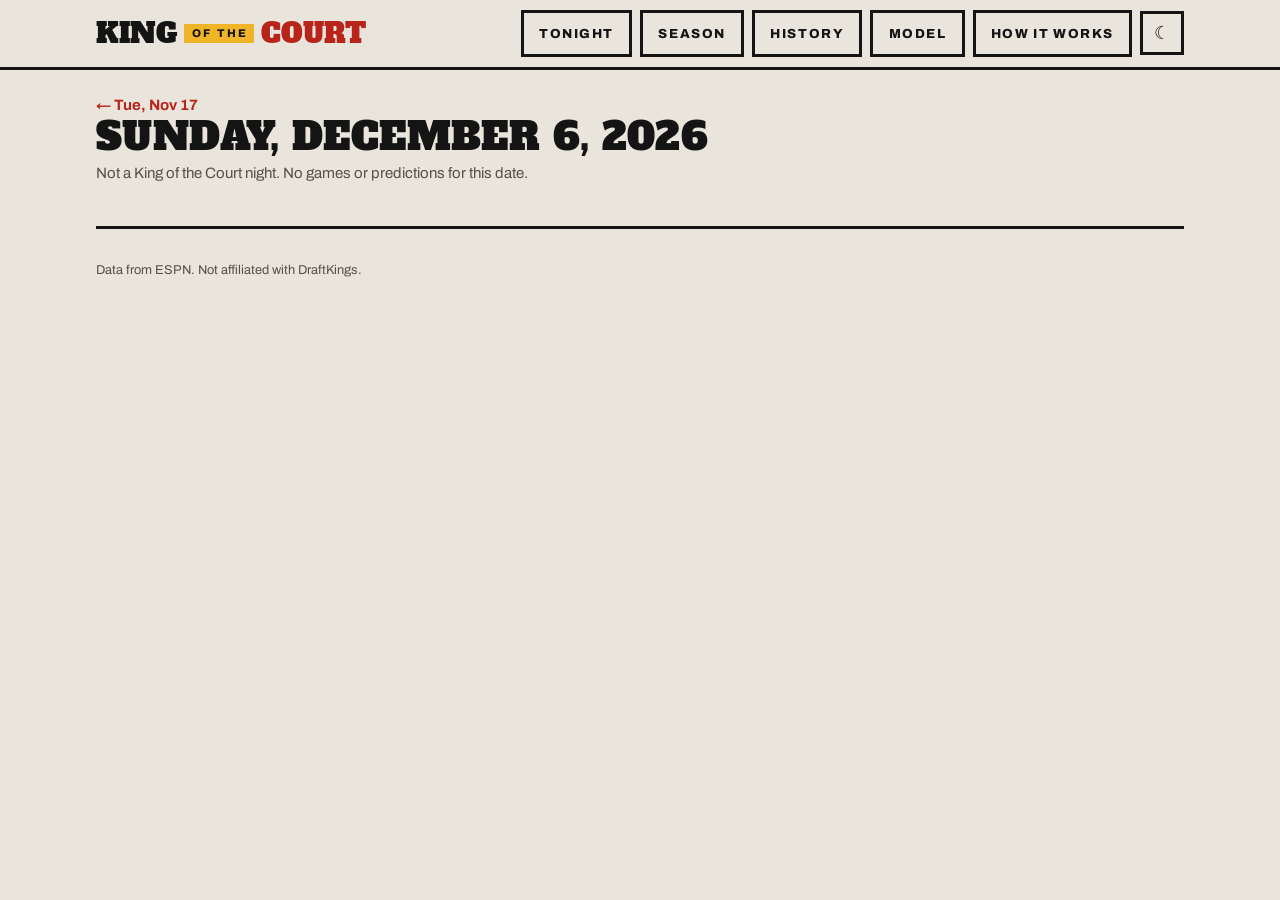
==== commit 151babc9: "feat: show each pick's best night since last season The pick cards now show the highest single-game " ====
--- a/day.html
+++ b/day.html
@@ -9,7 +9,7 @@
   <link rel="preconnect" href="https://fonts.googleapis.com">
   <link rel="preconnect" href="https://fonts.gstatic.com" crossorigin>
   <link rel="stylesheet" href="https://fonts.googleapis.com/css2?family=Alfa+Slab+One&family=Archivo:wght@400;500;600;700;800&display=swap">
-  <link rel="stylesheet" href="style.css?v=68575ce4">
+  <link rel="stylesheet" href="style.css?v=61c6ecce">
 </head>
 <body>
   <header class="masthead slim">
--- a/style.css
+++ b/style.css
@@ -239,6 +239,7 @@
 .tape .row { display: flex; justify-content: space-between; gap: 1rem; padding: .6rem 0; border-bottom: 2px solid var(--border); }
 .tape .row:last-child { border-bottom: 0; }
 .tape .row b { font-variant-numeric: tabular-nums; }
+.tape .row small { display: block; color: var(--muted); font-size: .78rem; margin-top: .1rem; }
 .undercard { display: grid; grid-template-columns: repeat(auto-fit, minmax(300px, 1fr)); gap: .9rem; margin-top: .9rem; }
 .uc { background: var(--surface); border: 3px solid var(--rule); padding: 1rem 1.1rem; display: flex; align-items: center; gap: .9rem; flex-wrap: wrap; }
 .uc-n { font-family: var(--display); font-size: 1.9rem; color: var(--accent); width: 2.6rem; }
@@ -424,7 +425,7 @@
 .hw-count { font-weight: 700; color: var(--muted); font-variant-numeric: tabular-nums; text-align: center; }
 
 /* Picture pieces */
-.hw-big { font-family: var(--display); font-size: 2rem; line-height: 1; font-variant-numeric: tabular-nums; }
+.hw-big { font-family: var(--display); font-size: 2rem; line-height: 1; font-variant-numeric: tabular-nums; text-align: right; }
 .hw-sub { font-size: .82rem; color: var(--muted); font-weight: 600; }
 .hw-readout { display: flex; align-items: baseline; gap: .6rem; flex-wrap: wrap; }
 .hw-svg { width: 100%; flex: 1; min-height: 0; display: block; }
@@ -467,7 +468,7 @@
 .hw-track .fill { position: absolute; inset: 0 auto 0 0; width: 0; background: var(--accent-fill); }
 .hw-axis { display: grid; grid-template-columns: 7.5rem minmax(0, 1fr) 3.4rem; gap: .6rem; font-size: .7rem; color: var(--muted); }
 .hw-axis span:nth-child(2) { display: flex; justify-content: space-between; }
-.hw-ticker { font-size: .88rem; font-weight: 700; min-height: 1.4em; font-variant-numeric: tabular-nums; }
+.hw-ticker { font-size: .88rem; font-weight: 700; line-height: 1.4; min-height: 1.4em; font-variant-numeric: tabular-nums; }
 .hw-ticker b { color: var(--accent); }
 .hw-crowd { --u: 13px; }
 .hw-dots { position: relative; height: var(--u); }
@@ -516,6 +517,8 @@
   .hw-row, .hw-axis { grid-template-columns: 6rem minmax(0, 1fr) 2.9rem; gap: .45rem; font-size: .8rem; }
   .hw-crowd { --u: 9px; }
   .hw-big { font-size: 1.6rem; }
+  /* Long names wrap the simulation ticker on a phone; holding two lines keeps the picture from jumping. */
+  .hw-ticker { min-height: 2.8em; }
   body.hw-page { padding-bottom: calc(84px + env(safe-area-inset-bottom, 0px)); }
   /* Back / Next stay pinned to the bottom of the screen. */
   .hw-nav {
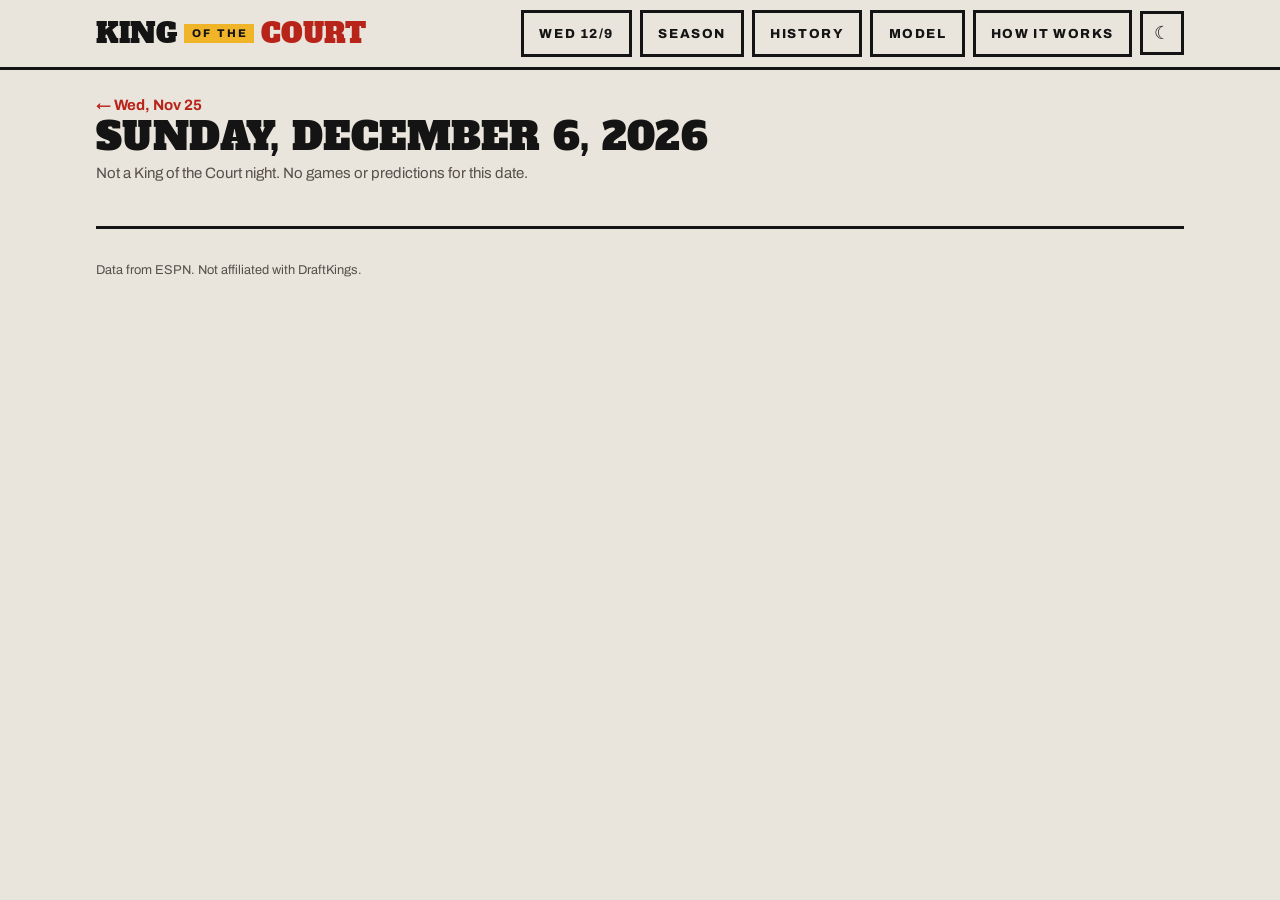
==== commit 12f5eaff: "fix: name the home tab after the promo night The first nav tab said "Tonight" every day, but the hom" ====
--- a/day.html
+++ b/day.html
@@ -9,14 +9,14 @@
   <link rel="preconnect" href="https://fonts.googleapis.com">
   <link rel="preconnect" href="https://fonts.gstatic.com" crossorigin>
   <link rel="stylesheet" href="https://fonts.googleapis.com/css2?family=Alfa+Slab+One&family=Archivo:wght@400;500;600;700;800&display=swap">
-  <link rel="stylesheet" href="style.css?v=61c6ecce">
+  <link rel="stylesheet" href="style.css?v=8b0fa7b0">
 </head>
 <body>
   <header class="masthead slim">
     <div class="wrap">
       <a class="wordmark" href="./">King <span class="of">of the</span> <span class="red">Court</span></a>
       <nav class="tabs" aria-label="Pages">
-        <a href="./">Tonight</a>
+        <a href="./">Promo</a>
         <a href="season.html">Season</a>
         <a href="history.html">History</a>
         <a href="model.html">Model</a>
@@ -49,8 +49,8 @@
     <footer>Data from ESPN. Not affiliated with DraftKings.</footer>
   </main>
 
-  <script src="model.js?v=5ff3954f"></script>
-  <script src="common.js?v=5b32a8b4"></script>
+  <script src="model.js?v=99ea8370"></script>
+  <script src="common.js?v=1736d6de"></script>
   <script>
     const $ = (id) => document.getElementById(id);
 
@@ -118,7 +118,7 @@
           { key: "win", label: "Win", cls: "key", fmt: (r) => fmt.pct(r.win) },
           { key: "top3", label: "Top 3", fmt: (r) => fmt.pct(r.top3) },
           { key: "pra", label: "Actual", fmt: (r) => r.pra ?? actual[r.pid] ?? `<span class="muted">${day?.final ? "–" : ""}</span>` },
-          // Promo nights: estimated pick share and value (see the Tonight page for what they mean).
+          // Promo nights: estimated pick share and value (see the home page for what they mean).
           ...(list.some((x) => x.share != null)
             ? [
                 { key: "share", label: "Pick %", cls: "hide-sm", fmt: (r) => fmt.pct(r.share) },
--- a/style.css
+++ b/style.css
@@ -336,6 +336,10 @@
   .grid td.l { white-space: normal; min-width: 5rem; }
   .grid th { white-space: normal; }
   .grid td.wrap { min-width: 12rem; }
+  /* Tonight's three tables carry a Best column on phones too; letting the teammates-out tag wrap keeps them inside 360px. */
+  #model .bump, #value .bump, #most .bump { white-space: normal; }
+  /* The field and the live leaderboard scroll sideways on phones anyway (Payout column), so give names room. */
+  #model .grid td.l, #live .grid td.l { min-width: 9.5rem; }
   .calib .row { grid-template-columns: 5rem minmax(0, 1fr) 6rem; }
   /* Phones: the six nav boxes fit on one row, the purse strip becomes three even columns, and the
      undercard's value sits under the player's line instead of wrapping to a stray corner. */
@@ -539,3 +543,9 @@
   .tabs .tab-long { display: none; }
   .tabs .tab-short { display: inline; }
 }
+/* The home tab's date ("Wed 11/25") shortens on the narrowest phones so the nav stays on one row. */
+.tabs .tab-tiny { display: none; }
+@media (max-width: 370px) {
+  .tabs .tab-full { display: none; }
+  .tabs .tab-tiny { display: inline; }
+}
